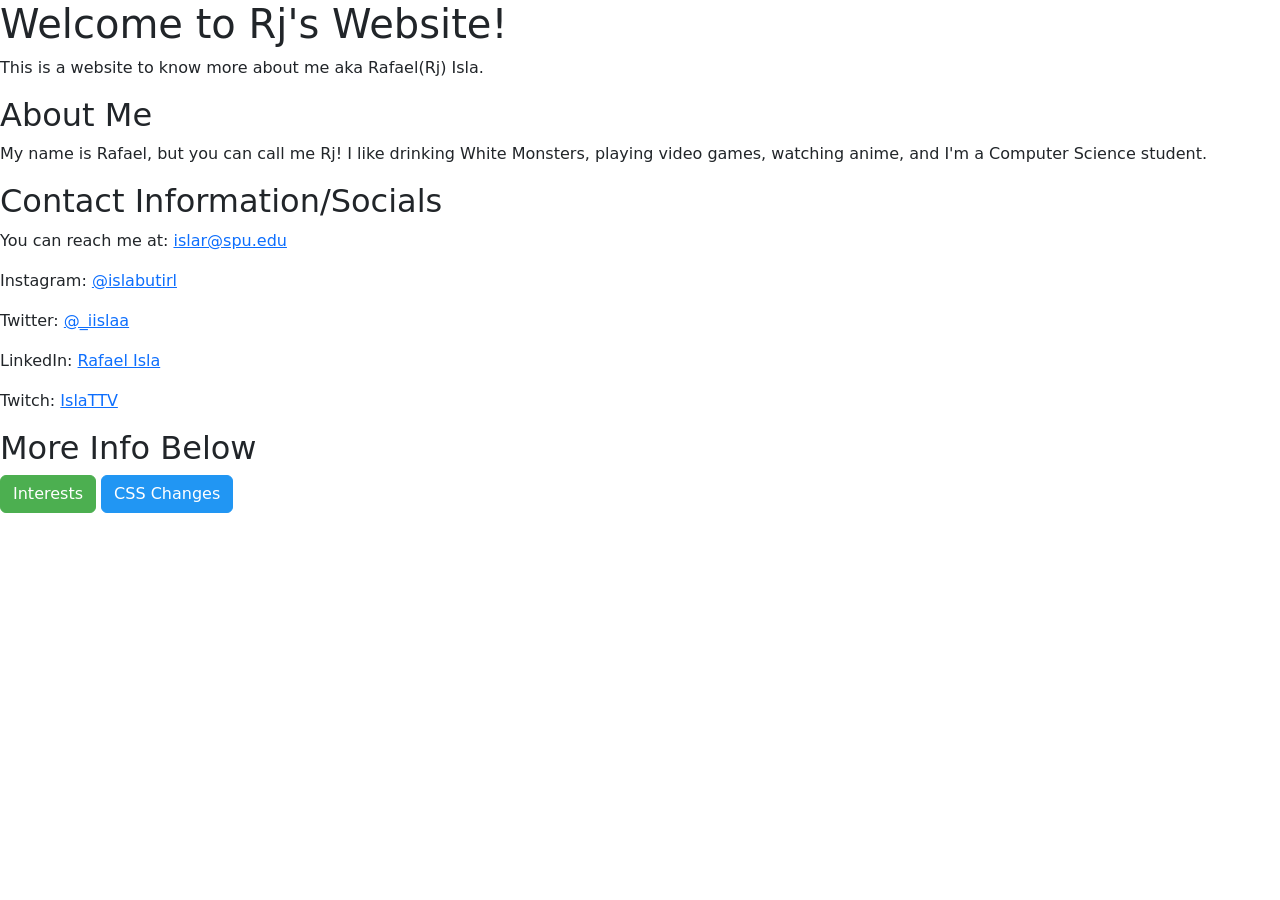
==== index.html @ 20469cf3 "8" ====
<!DOCTYPE html>
<html lang="en">
<head>
    <meta charset="UTF-8">
    <meta name="viewport" content="width=device-width, initial-scale=1.0">
    <title>Rj's First Website</title>
    <link href="https://cdn.jsdelivr.net/npm/bootstrap@5.3.8/dist/css/bootstrap.min.css" rel="stylesheet" integrity="sha384-sRIl4kxILFvY47J16cr9ZwB07vP4J8+LH7qKQnuqkuIAvNWLzeN8tE5YBujZqJLB" crossorigin="anonymous">
    <link rel="stylesheet" href="style.css">
</head>
<body>
    <h1>Welcome to Rj's Website!</h1>
    <script src="https://cdn.jsdelivr.net/npm/bootstrap@5.3.8/dist/js/bootstrap.bundle.min.js" integrity="sha384-FKyoEForCGlyvwx9Hj09JcYn3nv7wiPVlz7YYwJrWVcXK/BmnVDxM+D2scQbITxI" crossorigin="anonymous"></script>
    <p>This is a website to know more about me aka Rafael(Rj) Isla.</p>
    <h2>About Me</h2>
    <p>My name is Rafael, but you can call me Rj! I like drinking White Monsters, playing video games, watching anime, and I'm a Computer Science student.</p>
    <h2>Contact Information/Socials</h2>
    <p>You can reach me at: <a href="mailto:islar@spu.edu">islar@spu.edu</a></p>
    <p>Instagram: <a href="https://www.instagram.com/islabutirl/" target="_blank">@islabutirl</a></p>
    <p>Twitter: <a href="https://twitter.com/_iislaa" target="_blank">@_iislaa</a></p>
    <p></p> LinkedIn: <a href="https://www.linkedin.com/in/rafael-isla-a78132395/" target="_blank">Rafael Isla</a></p>
    <p></p> Twitch: <a href="https://www.twitch.tv/IslaTTV" target="_blank">IslaTTV</a></p>
    <h2>More Info Below</h2>
    <p><a href="interests.html" class="btn btn-primary">Interests</a> <a href="css-changes.html" class="btn btn-secondary">CSS Changes</a></p>
</body>
</html>
---- style.css ----
.btn-primary {
    background-color: #4caf50;
    border-color: #4caf50;
    color: white;
}

.btn-primary:hover,
.btn-primary:focus {
    background-color: #45a049;
    border-color: #45a049;
    color: white;
}

.btn-secondary {
    background-color: #2196F3;
    border-color: #2196F3;
    color: white;
}

.btn-secondary:hover,
.btn-secondary:focus {
    background-color: #1976D2;
    border-color: #1976D2;
    color: white;
}

.game-cell {
    display: flex;
    align-items: center;
    gap: 0.75rem;
}

.game-cell img {
    width: 80px;
    height: 80px;
    object-fit: cover;
    border-radius: 0.25rem;
}
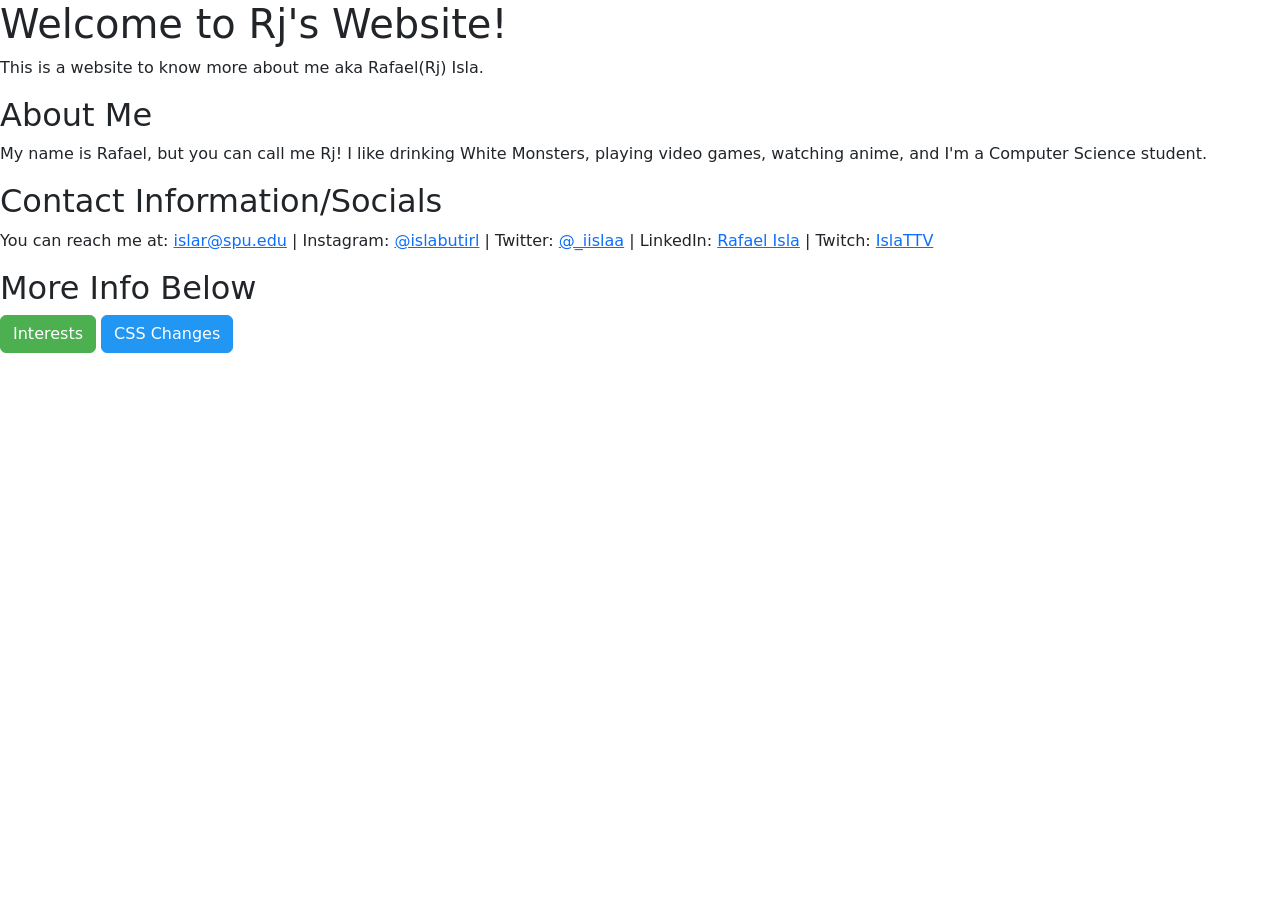
==== commit a0edee46: "9" ====
--- a/index.html
+++ b/index.html
@@ -14,11 +14,7 @@
     <h2>About Me</h2>
     <p>My name is Rafael, but you can call me Rj! I like drinking White Monsters, playing video games, watching anime, and I'm a Computer Science student.</p>
     <h2>Contact Information/Socials</h2>
-    <p>You can reach me at: <a href="mailto:islar@spu.edu">islar@spu.edu</a></p>
-    <p>Instagram: <a href="https://www.instagram.com/islabutirl/" target="_blank">@islabutirl</a></p>
-    <p>Twitter: <a href="https://twitter.com/_iislaa" target="_blank">@_iislaa</a></p>
-    <p></p> LinkedIn: <a href="https://www.linkedin.com/in/rafael-isla-a78132395/" target="_blank">Rafael Isla</a></p>
-    <p></p> Twitch: <a href="https://www.twitch.tv/IslaTTV" target="_blank">IslaTTV</a></p>
+    <p>You can reach me at: <a href="mailto:islar@spu.edu">islar@spu.edu</a> | Instagram: <a href="https://www.instagram.com/islabutirl/" target="_blank">@islabutirl</a> | Twitter: <a href="https://twitter.com/_iislaa" target="_blank">@_iislaa</a> | LinkedIn: <a href="https://www.linkedin.com/in/rafael-isla-a78132395/" target="_blank">Rafael Isla</a> | Twitch: <a href="https://www.twitch.tv/IslaTTV" target="_blank">IslaTTV</a></p>
     <h2>More Info Below</h2>
     <p><a href="interests.html" class="btn btn-primary">Interests</a> <a href="css-changes.html" class="btn btn-secondary">CSS Changes</a></p>
 </body>
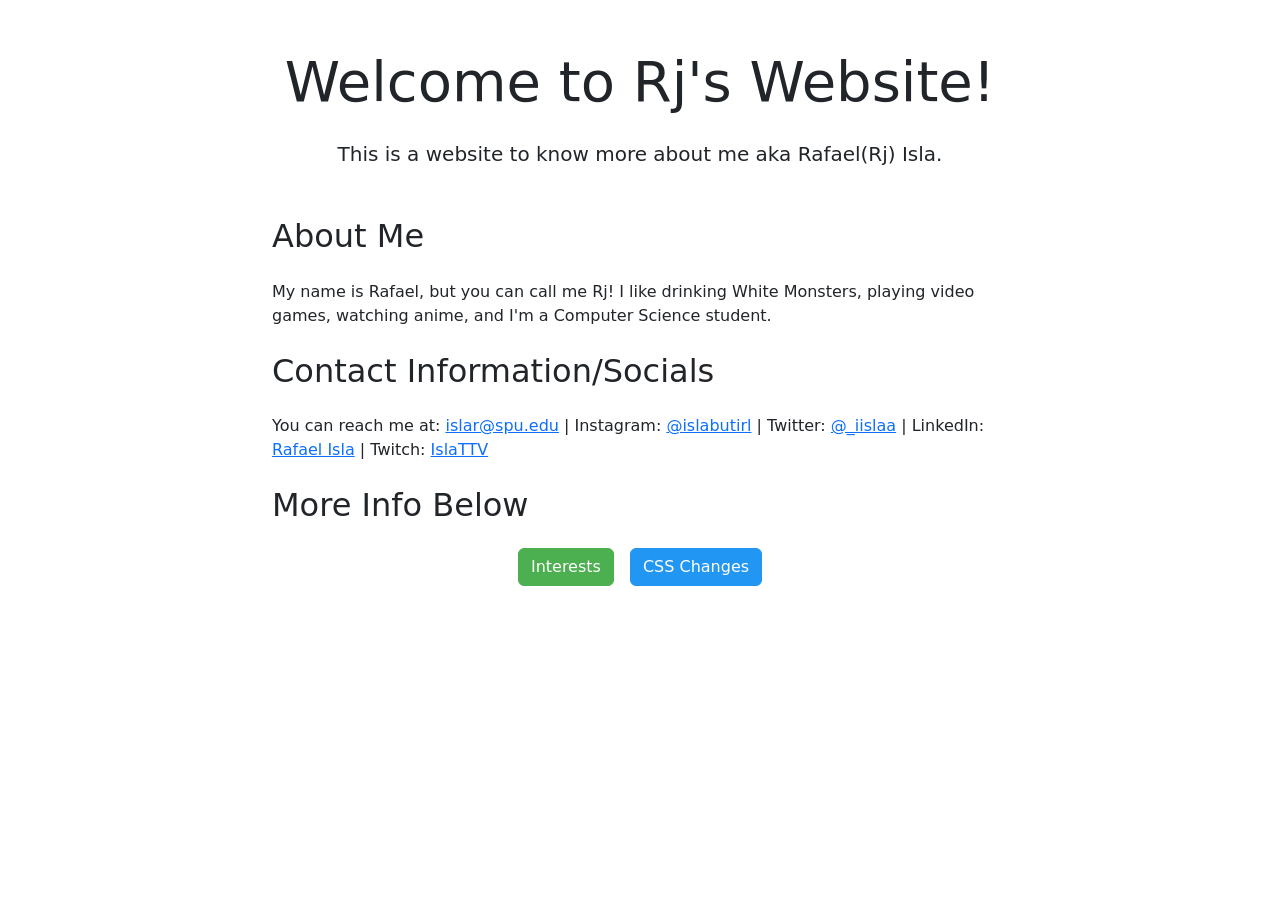
==== commit 33e3eec4: "10" ====
--- a/index.html
+++ b/index.html
@@ -8,14 +8,23 @@
     <link rel="stylesheet" href="style.css">
 </head>
 <body>
-    <h1>Welcome to Rj's Website!</h1>
+    <div class="container mt-5">
+        <h1 class="display-4 text-center mb-4">Welcome to Rj's Website!</h1>
+        <p class="lead text-center mb-5">This is a website to know more about me aka Rafael(Rj) Isla.</p>
+        <div class="row">
+            <div class="col-md-8 offset-md-2">
+                <h2 class="mb-4">About Me</h2>
+                <p class="mb-4">My name is Rafael, but you can call me Rj! I like drinking White Monsters, playing video games, watching anime, and I'm a Computer Science student.</p>
+                <h2 class="mb-4">Contact Information/Socials</h2>
+                <p class="mb-4">You can reach me at: <a href="mailto:islar@spu.edu">islar@spu.edu</a> | Instagram: <a href="https://www.instagram.com/islabutirl/" target="_blank">@islabutirl</a> | Twitter: <a href="https://twitter.com/_iislaa" target="_blank">@_iislaa</a> | LinkedIn: <a href="https://www.linkedin.com/in/rafael-isla-a78132395/" target="_blank">Rafael Isla</a> | Twitch: <a href="https://www.twitch.tv/IslaTTV" target="_blank">IslaTTV</a></p>
+                <h2 class="mb-4">More Info Below</h2>
+                <div class="d-flex justify-content-center gap-3">
+                    <a href="interests.html" class="btn btn-primary">Interests</a>
+                    <a href="css-changes.html" class="btn btn-secondary">CSS Changes</a>
+                </div>
+            </div>
+        </div>
+    </div>
     <script src="https://cdn.jsdelivr.net/npm/bootstrap@5.3.8/dist/js/bootstrap.bundle.min.js" integrity="sha384-FKyoEForCGlyvwx9Hj09JcYn3nv7wiPVlz7YYwJrWVcXK/BmnVDxM+D2scQbITxI" crossorigin="anonymous"></script>
-    <p>This is a website to know more about me aka Rafael(Rj) Isla.</p>
-    <h2>About Me</h2>
-    <p>My name is Rafael, but you can call me Rj! I like drinking White Monsters, playing video games, watching anime, and I'm a Computer Science student.</p>
-    <h2>Contact Information/Socials</h2>
-    <p>You can reach me at: <a href="mailto:islar@spu.edu">islar@spu.edu</a> | Instagram: <a href="https://www.instagram.com/islabutirl/" target="_blank">@islabutirl</a> | Twitter: <a href="https://twitter.com/_iislaa" target="_blank">@_iislaa</a> | LinkedIn: <a href="https://www.linkedin.com/in/rafael-isla-a78132395/" target="_blank">Rafael Isla</a> | Twitch: <a href="https://www.twitch.tv/IslaTTV" target="_blank">IslaTTV</a></p>
-    <h2>More Info Below</h2>
-    <p><a href="interests.html" class="btn btn-primary">Interests</a> <a href="css-changes.html" class="btn btn-secondary">CSS Changes</a></p>
 </body>
 </html>
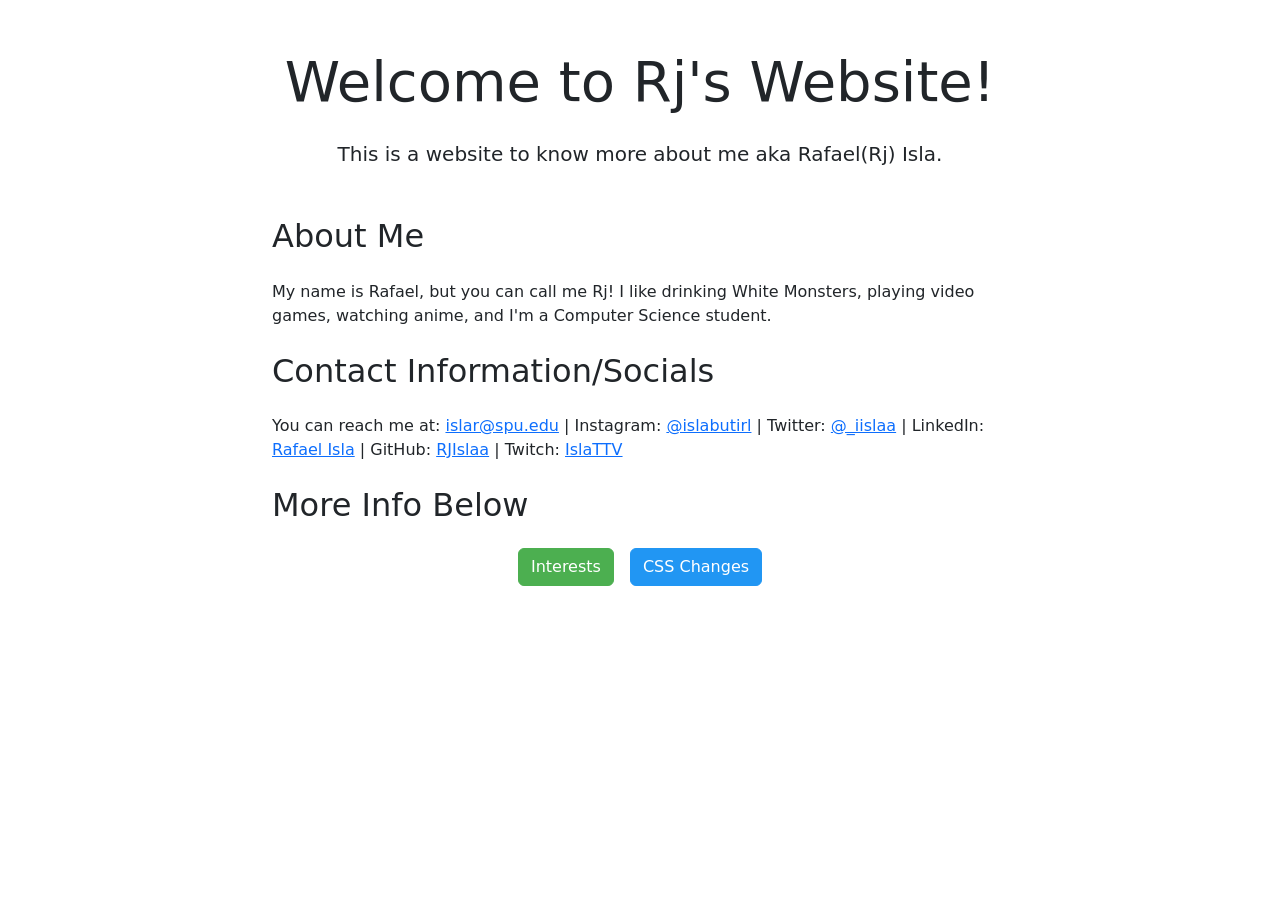
==== commit 311d836e: "13" ====
--- a/index.html
+++ b/index.html
@@ -3,7 +3,7 @@
 <head>
     <meta charset="UTF-8">
     <meta name="viewport" content="width=device-width, initial-scale=1.0">
-    <title>Rj's First Website</title>
+    <title>All About Rj</title>
     <link href="https://cdn.jsdelivr.net/npm/bootstrap@5.3.8/dist/css/bootstrap.min.css" rel="stylesheet" integrity="sha384-sRIl4kxILFvY47J16cr9ZwB07vP4J8+LH7qKQnuqkuIAvNWLzeN8tE5YBujZqJLB" crossorigin="anonymous">
     <link rel="stylesheet" href="style.css">
 </head>
@@ -16,7 +16,7 @@
                 <h2 class="mb-4">About Me</h2>
                 <p class="mb-4">My name is Rafael, but you can call me Rj! I like drinking White Monsters, playing video games, watching anime, and I'm a Computer Science student.</p>
                 <h2 class="mb-4">Contact Information/Socials</h2>
-                <p class="mb-4">You can reach me at: <a href="mailto:islar@spu.edu">islar@spu.edu</a> | Instagram: <a href="https://www.instagram.com/islabutirl/" target="_blank">@islabutirl</a> | Twitter: <a href="https://twitter.com/_iislaa" target="_blank">@_iislaa</a> | LinkedIn: <a href="https://www.linkedin.com/in/rafael-isla-a78132395/" target="_blank">Rafael Isla</a> | Twitch: <a href="https://www.twitch.tv/IslaTTV" target="_blank">IslaTTV</a></p>
+                <p class="mb-4">You can reach me at: <a href="mailto:islar@spu.edu">islar@spu.edu</a> | Instagram: <a href="https://www.instagram.com/islabutirl/" target="_blank">@islabutirl</a> | Twitter: <a href="https://twitter.com/_iislaa" target="_blank">@_iislaa</a> | LinkedIn: <a href="https://www.linkedin.com/in/rafael-isla-a78132395/" target="_blank">Rafael Isla</a>  | GitHub: <a href="https://github.com/RJIslaa" target="_blank">RJIslaa</a> | Twitch: <a href="https://www.twitch.tv/IslaTTV" target="_blank">IslaTTV</a></p>
                 <h2 class="mb-4">More Info Below</h2>
                 <div class="d-flex justify-content-center gap-3">
                     <a href="interests.html" class="btn btn-primary">Interests</a>
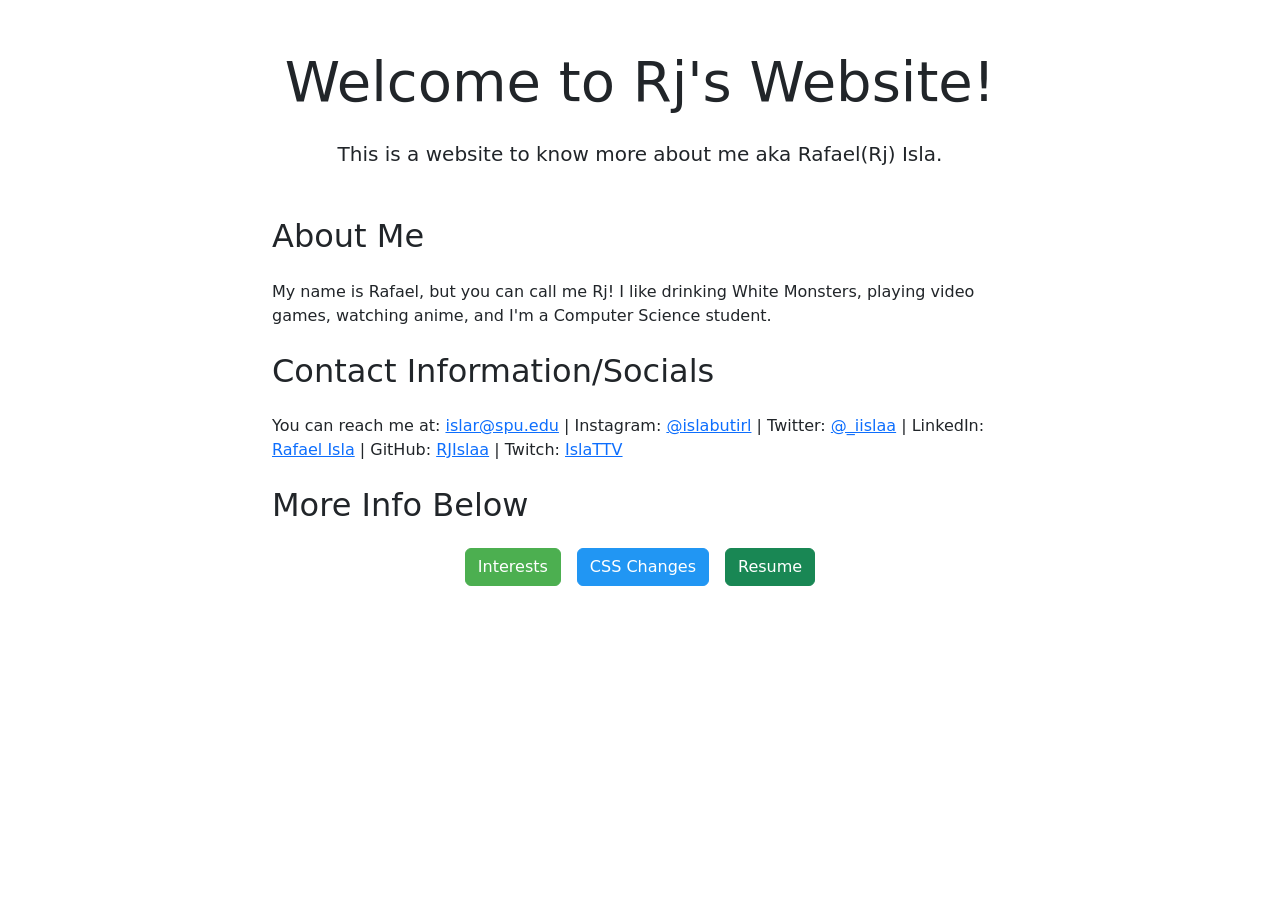
==== commit 984777e5: "14" ====
--- a/index.html
+++ b/index.html
@@ -21,6 +21,7 @@
                 <div class="d-flex justify-content-center gap-3">
                     <a href="interests.html" class="btn btn-primary">Interests</a>
                     <a href="css-changes.html" class="btn btn-secondary">CSS Changes</a>
+                    <a href="https://docs.google.com/document/d/1Hc3fseDgOTHkfUJPeuC5oaCnJEtL3ScyzbpSmZNAeOM/edit?usp=sharing" class="btn btn-success" target="_blank">Resume</a>
                 </div>
             </div>
         </div>
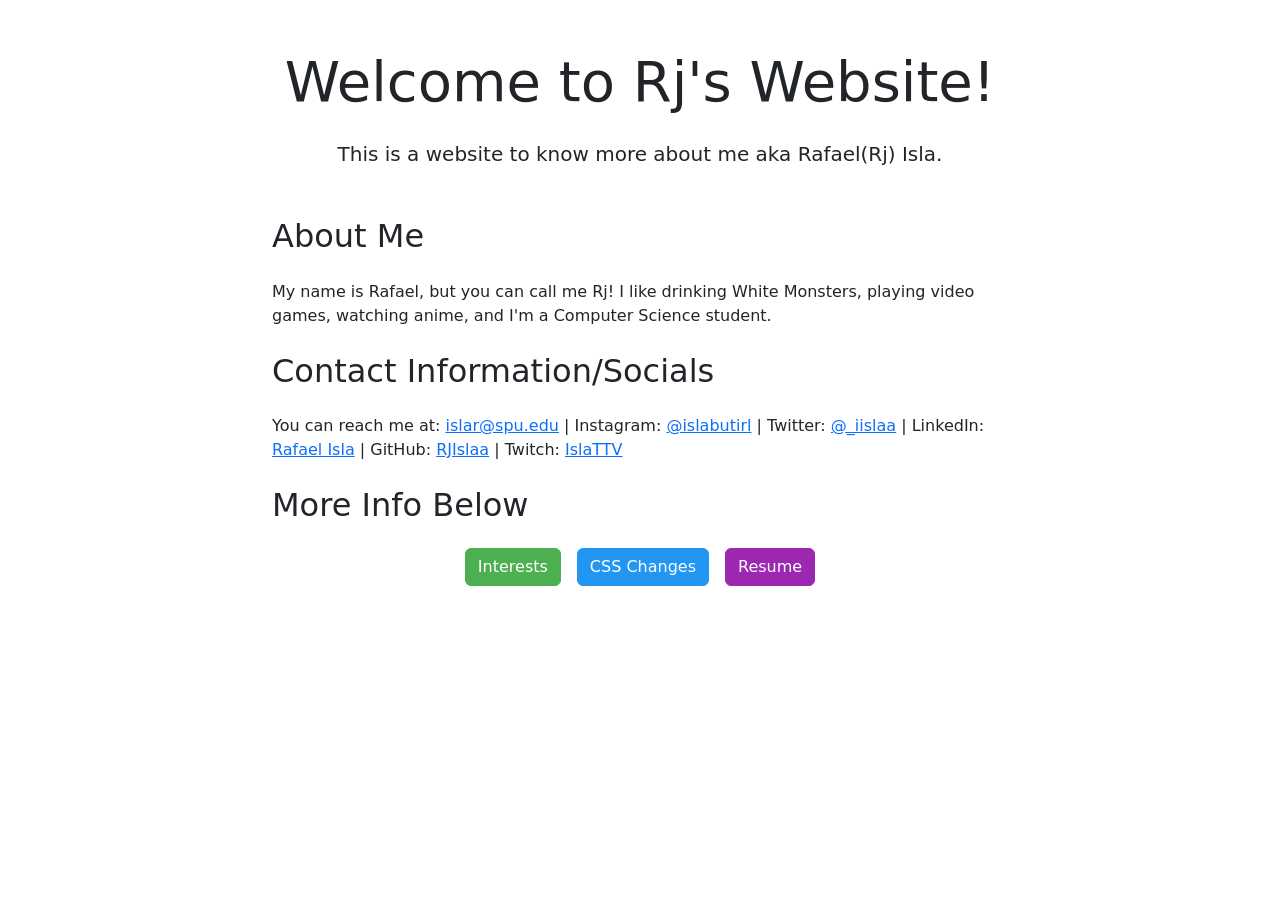
==== commit e99675f2: "15" ====
--- a/index.html
+++ b/index.html
@@ -21,7 +21,7 @@
                 <div class="d-flex justify-content-center gap-3">
                     <a href="interests.html" class="btn btn-primary">Interests</a>
                     <a href="css-changes.html" class="btn btn-secondary">CSS Changes</a>
-                    <a href="https://docs.google.com/document/d/1Hc3fseDgOTHkfUJPeuC5oaCnJEtL3ScyzbpSmZNAeOM/edit?usp=sharing" class="btn btn-success" target="_blank">Resume</a>
+                    <a href="https://docs.google.com/document/d/1Hc3fseDgOTHkfUJPeuC5oaCnJEtL3ScyzbpSmZNAeOM/edit?usp=sharing" class="btn btn-purple" target="_blank">Resume</a>
                 </div>
             </div>
         </div>
--- a/style.css
+++ b/style.css
@@ -24,6 +24,19 @@
     color: white;
 }
 
+.btn-purple {
+    background-color: #9c27b0;
+    border-color: #9c27b0;
+    color: white;
+}
+
+.btn-purple:hover,
+.btn-purple:focus {
+    background-color: #7b1fa2;
+    border-color: #7b1fa2;
+    color: white;
+}
+
 .game-cell {
     display: flex;
     align-items: center;
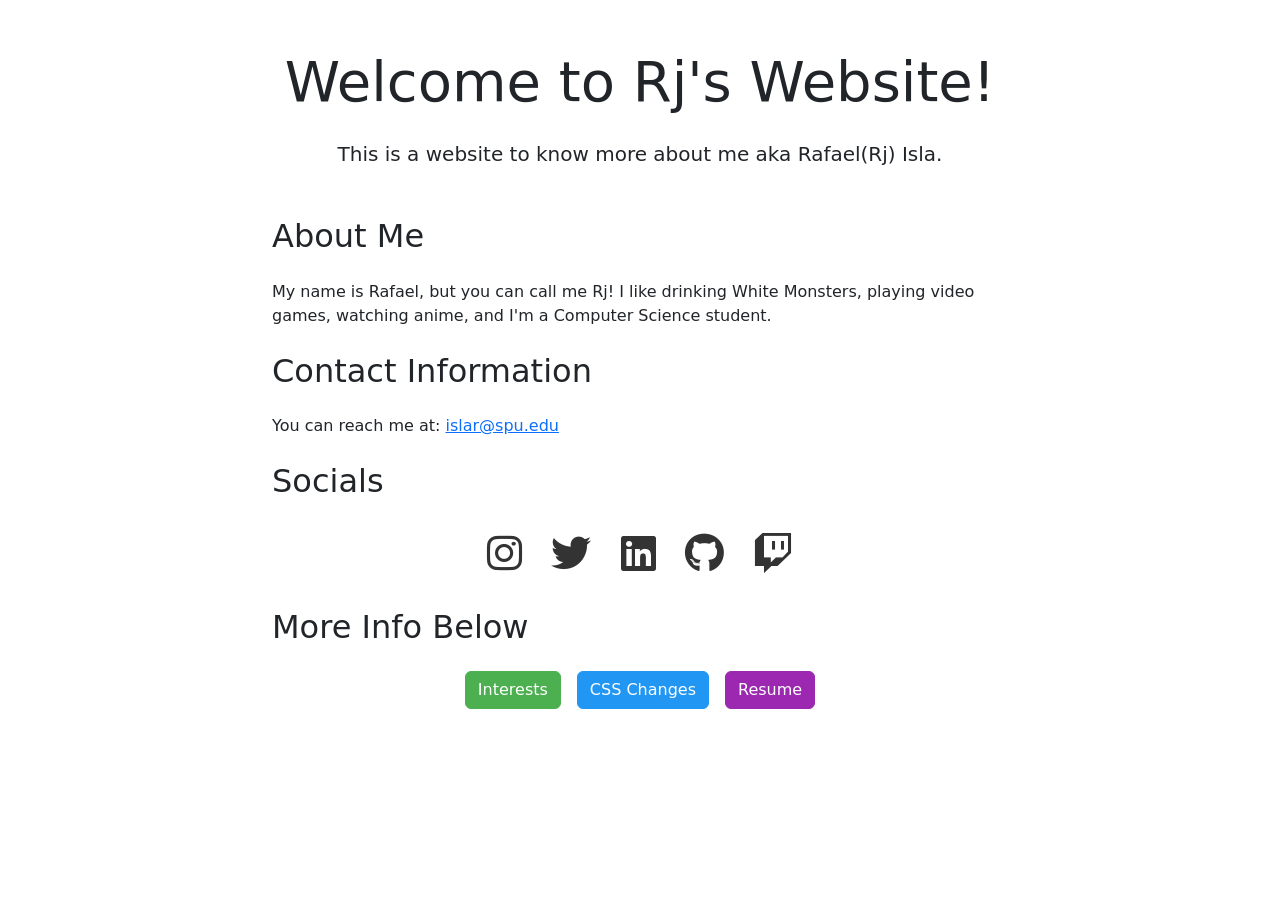
==== commit 754c79e5: "19" ====
--- a/index.html
+++ b/index.html
@@ -5,6 +5,7 @@
     <meta name="viewport" content="width=device-width, initial-scale=1.0">
     <title>All About Rj</title>
     <link href="https://cdn.jsdelivr.net/npm/bootstrap@5.3.8/dist/css/bootstrap.min.css" rel="stylesheet" integrity="sha384-sRIl4kxILFvY47J16cr9ZwB07vP4J8+LH7qKQnuqkuIAvNWLzeN8tE5YBujZqJLB" crossorigin="anonymous">
+    <link rel="stylesheet" href="https://cdnjs.cloudflare.com/ajax/libs/font-awesome/6.4.0/css/all.min.css">
     <link rel="stylesheet" href="style.css">
 </head>
 <body>
@@ -15,8 +16,16 @@
             <div class="col-md-8 offset-md-2">
                 <h2 class="mb-4">About Me</h2>
                 <p class="mb-4">My name is Rafael, but you can call me Rj! I like drinking White Monsters, playing video games, watching anime, and I'm a Computer Science student.</p>
-                <h2 class="mb-4">Contact Information/Socials</h2>
-                <p class="mb-4">You can reach me at: <a href="mailto:islar@spu.edu">islar@spu.edu</a> | Instagram: <a href="https://www.instagram.com/islabutirl/" target="_blank">@islabutirl</a> | Twitter: <a href="https://twitter.com/_iislaa" target="_blank">@_iislaa</a> | LinkedIn: <a href="https://www.linkedin.com/in/rafael-isla-a78132395/" target="_blank">Rafael Isla</a>  | GitHub: <a href="https://github.com/RJIslaa" target="_blank">RJIslaa</a> | Twitch: <a href="https://www.twitch.tv/IslaTTV" target="_blank">IslaTTV</a></p>
+                <h2 class="mb-4">Contact Information</h2>
+                <p class="mb-4">You can reach me at: <a href="mailto:islar@spu.edu">islar@spu.edu</a></p>
+                <h2 class="mb-4">Socials</h2>
+                <div class="text-center mb-4">
+                    <a href="https://www.instagram.com/islabutirl/" target="_blank" class="social-icon"><i class="fab fa-instagram"></i></a>
+                    <a href="https://twitter.com/_iislaa" target="_blank" class="social-icon"><i class="fab fa-twitter"></i></a>
+                    <a href="https://www.linkedin.com/in/rafael-isla-a78132395/" target="_blank" class="social-icon"><i class="fab fa-linkedin"></i></a>
+                    <a href="https://github.com/RJIslaa" target="_blank" class="social-icon"><i class="fab fa-github"></i></a>
+                    <a href="https://www.twitch.tv/IslaTTV" target="_blank" class="social-icon"><i class="fab fa-twitch"></i></a>
+                </div>
                 <h2 class="mb-4">More Info Below</h2>
                 <div class="d-flex justify-content-center gap-3">
                     <a href="interests.html" class="btn btn-primary">Interests</a>
--- a/style.css
+++ b/style.css
@@ -25,16 +25,16 @@
 }
 
 .btn-purple {
-    background-color: #9c27b0;
-    border-color: #9c27b0;
-    color: white;
+    background-color: #9c27b0 !important;
+    border-color: #9c27b0 !important;
+    color: white !important;
 }
 
 .btn-purple:hover,
 .btn-purple:focus {
-    background-color: #7b1fa2;
-    border-color: #7b1fa2;
-    color: white;
+    background-color: #7b1fa2 !important;
+    border-color: #7b1fa2 !important;
+    color: white !important;
 }
 
 .game-cell {
@@ -49,3 +49,17 @@
     object-fit: cover;
     border-radius: 0.25rem;
 }
+
+.social-icon {
+    display: inline-block;
+    margin: 0 12px;
+    font-size: 2.5rem;
+    color: #333;
+    transition: color 0.3s ease, transform 0.3s ease;
+    text-decoration: none;
+}
+
+.social-icon:hover {
+    color: #9c27b0;
+    transform: scale(1.2);
+}
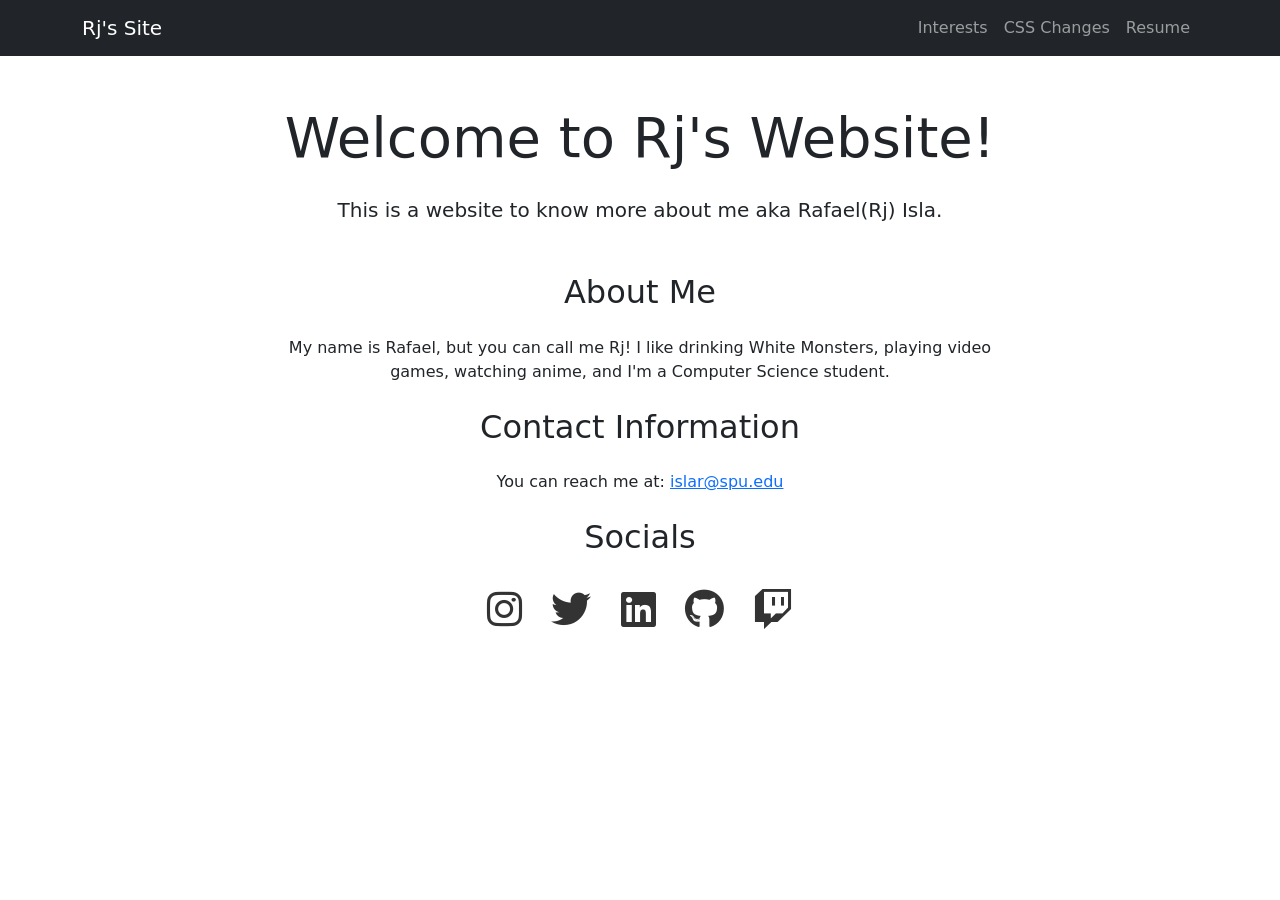
==== commit 04bf777f: "23" ====
--- a/index.html
+++ b/index.html
@@ -4,37 +4,66 @@
     <meta charset="UTF-8">
     <meta name="viewport" content="width=device-width, initial-scale=1.0">
     <title>All About Rj</title>
-    <link href="https://cdn.jsdelivr.net/npm/bootstrap@5.3.8/dist/css/bootstrap.min.css" rel="stylesheet" integrity="sha384-sRIl4kxILFvY47J16cr9ZwB07vP4J8+LH7qKQnuqkuIAvNWLzeN8tE5YBujZqJLB" crossorigin="anonymous">
+
+    <link href="https://cdn.jsdelivr.net/npm/bootstrap@5.3.8/dist/css/bootstrap.min.css" rel="stylesheet">
     <link rel="stylesheet" href="https://cdnjs.cloudflare.com/ajax/libs/font-awesome/6.4.0/css/all.min.css">
     <link rel="stylesheet" href="style.css">
 </head>
+
 <body>
-    <div class="container mt-5">
-        <h1 class="display-4 text-center mb-4">Welcome to Rj's Website!</h1>
-        <p class="lead text-center mb-5">This is a website to know more about me aka Rafael(Rj) Isla.</p>
-        <div class="row">
-            <div class="col-md-8 offset-md-2">
-                <h2 class="mb-4">About Me</h2>
-                <p class="mb-4">My name is Rafael, but you can call me Rj! I like drinking White Monsters, playing video games, watching anime, and I'm a Computer Science student.</p>
-                <h2 class="mb-4">Contact Information</h2>
-                <p class="mb-4">You can reach me at: <a href="mailto:islar@spu.edu">islar@spu.edu</a></p>
-                <h2 class="mb-4">Socials</h2>
-                <div class="text-center mb-4">
-                    <a href="https://www.instagram.com/islabutirl/" target="_blank" class="social-icon"><i class="fab fa-instagram"></i></a>
-                    <a href="https://twitter.com/_iislaa" target="_blank" class="social-icon"><i class="fab fa-twitter"></i></a>
-                    <a href="https://www.linkedin.com/in/rafael-isla-a78132395/" target="_blank" class="social-icon"><i class="fab fa-linkedin"></i></a>
-                    <a href="https://github.com/RJIslaa" target="_blank" class="social-icon"><i class="fab fa-github"></i></a>
-                    <a href="https://www.twitch.tv/IslaTTV" target="_blank" class="social-icon"><i class="fab fa-twitch"></i></a>
-                </div>
-                <h2 class="mb-4">More Info Below</h2>
-                <div class="d-flex justify-content-center gap-3">
-                    <a href="interests.html" class="btn btn-primary">Interests</a>
-                    <a href="css-changes.html" class="btn btn-secondary">CSS Changes</a>
-                    <a href="https://docs.google.com/document/d/1Hc3fseDgOTHkfUJPeuC5oaCnJEtL3ScyzbpSmZNAeOM/edit?usp=sharing" class="btn btn-purple" target="_blank">Resume</a>
-                </div>
+
+<!-- NAVBAR -->
+<nav class="navbar navbar-expand-lg navbar-dark bg-dark">
+    <div class="container">
+        <a class="navbar-brand" href="#">Rj's Site</a>
+
+        <!-- Mobile toggle -->
+        <button class="navbar-toggler" type="button" data-bs-toggle="collapse" data-bs-target="#navbarNav">
+            <span class="navbar-toggler-icon"></span>
+        </button>
+
+        <!-- Links -->
+        <div class="collapse navbar-collapse" id="navbarNav">
+            <ul class="navbar-nav ms-auto">
+                <li class="nav-item">
+                    <a class="nav-link" href="interests.html">Interests</a>
+                </li>
+                <li class="nav-item">
+                    <a class="nav-link" href="css-changes.html">CSS Changes</a>
+                </li>
+                <li class="nav-item">
+                    <a class="nav-link" href="https://docs.google.com/document/d/1Hc3fseDgOTHkfUJPeuC5oaCnJEtL3ScyzbpSmZNAeOM/edit?usp=sharing" target="_blank">Resume</a>
+                </li>
+            </ul>
+        </div>
+    </div>
+</nav>
+
+<!-- MAIN CONTENT -->
+<div class="container mt-5">
+    <h1 class="display-4 text-center mb-4">Welcome to Rj's Website!</h1>
+    <p class="lead text-center mb-5">This is a website to know more about me aka Rafael(Rj) Isla.</p>
+
+    <div class="row">
+        <div class="col-md-8 offset-md-2">
+            <h2 class="mb-4">About Me</h2>
+            <p class="mb-4">My name is Rafael, but you can call me Rj! I like drinking White Monsters, playing video games, watching anime, and I'm a Computer Science student.</p>
+
+            <h2 class="mb-4">Contact Information</h2>
+            <p class="mb-4">You can reach me at: <a href="mailto:islar@spu.edu">islar@spu.edu</a></p>
+
+            <h2 class="mb-4">Socials</h2>
+            <div class="text-center mb-4">
+                <a href="https://www.instagram.com/islabutirl/" target="_blank" class="social-icon"><i class="fab fa-instagram"></i></a>
+                <a href="https://twitter.com/_iislaa" target="_blank" class="social-icon"><i class="fab fa-twitter"></i></a>
+                <a href="https://www.linkedin.com/in/rafael-isla-a78132395/" target="_blank" class="social-icon"><i class="fab fa-linkedin"></i></a>
+                <a href="https://github.com/RJIslaa" target="_blank" class="social-icon"><i class="fab fa-github"></i></a>
+                <a href="https://www.twitch.tv/IslaTTV" target="_blank" class="social-icon"><i class="fab fa-twitch"></i></a>
             </div>
         </div>
     </div>
-    <script src="https://cdn.jsdelivr.net/npm/bootstrap@5.3.8/dist/js/bootstrap.bundle.min.js" integrity="sha384-FKyoEForCGlyvwx9Hj09JcYn3nv7wiPVlz7YYwJrWVcXK/BmnVDxM+D2scQbITxI" crossorigin="anonymous"></script>
+</div>
+
+<script src="https://cdn.jsdelivr.net/npm/bootstrap@5.3.8/dist/js/bootstrap.bundle.min.js"></script>
 </body>
 </html>
--- a/style.css
+++ b/style.css
@@ -2,6 +2,14 @@
     background-color: #4caf50;
     border-color: #4caf50;
     color: white;
+}
+
+h2 {
+    text-align: center;
+}
+
+p {
+    text-align: center;
 }
 
 .btn-primary:hover,
